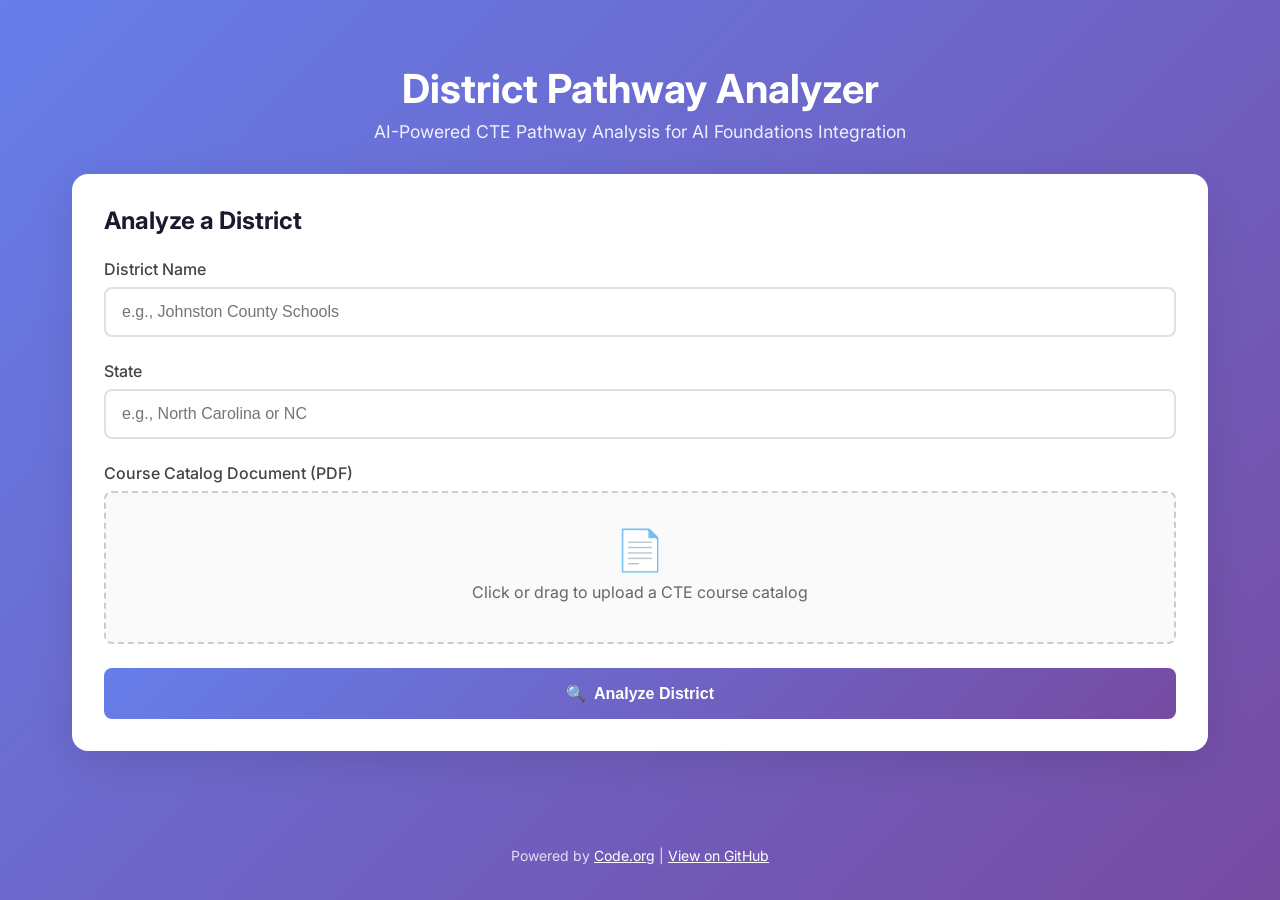
==== src/district_pathway_analyzer/web/templates/index.html @ 2c7d286f "feat: Add web interface for District Pathway Analyzer Add a complete web interface using FastAPI tha" ====
<!DOCTYPE html>
<html lang="en">
<head>
    <meta charset="UTF-8">
    <meta name="viewport" content="width=device-width, initial-scale=1.0">
    <title>District Pathway Analyzer</title>
    <link href="https://fonts.googleapis.com/css2?family=Inter:wght@400;500;600;700&display=swap" rel="stylesheet">
    <style>
        * {
            margin: 0;
            padding: 0;
            box-sizing: border-box;
        }

        body {
            font-family: 'Inter', -apple-system, BlinkMacSystemFont, 'Segoe UI', Roboto, sans-serif;
            background: linear-gradient(135deg, #667eea 0%, #764ba2 100%);
            min-height: 100vh;
            color: #333;
        }

        .container {
            max-width: 1200px;
            margin: 0 auto;
            padding: 2rem;
        }

        header {
            text-align: center;
            padding: 2rem 0;
            color: white;
        }

        header h1 {
            font-size: 2.5rem;
            font-weight: 700;
            margin-bottom: 0.5rem;
        }

        header p {
            font-size: 1.1rem;
            opacity: 0.9;
        }

        .card {
            background: white;
            border-radius: 16px;
            box-shadow: 0 10px 40px rgba(0, 0, 0, 0.1);
            padding: 2rem;
            margin-bottom: 2rem;
        }

        .card h2 {
            color: #1a1a2e;
            margin-bottom: 1.5rem;
            font-size: 1.5rem;
            display: flex;
            align-items: center;
            gap: 0.5rem;
        }

        .form-group {
            margin-bottom: 1.5rem;
        }

        .form-group label {
            display: block;
            font-weight: 500;
            margin-bottom: 0.5rem;
            color: #444;
        }

        .form-group input[type="text"],
        .form-group select {
            width: 100%;
            padding: 0.875rem 1rem;
            border: 2px solid #e0e0e0;
            border-radius: 8px;
            font-size: 1rem;
            transition: border-color 0.2s, box-shadow 0.2s;
        }

        .form-group input[type="text"]:focus,
        .form-group select:focus {
            outline: none;
            border-color: #667eea;
            box-shadow: 0 0 0 3px rgba(102, 126, 234, 0.1);
        }

        .file-upload {
            border: 2px dashed #ccc;
            border-radius: 8px;
            padding: 2rem;
            text-align: center;
            cursor: pointer;
            transition: all 0.2s;
            background: #fafafa;
        }

        .file-upload:hover {
            border-color: #667eea;
            background: #f0f4ff;
        }

        .file-upload.has-file {
            border-color: #22c55e;
            background: #f0fdf4;
        }

        .file-upload input[type="file"] {
            display: none;
        }

        .file-upload-icon {
            font-size: 2.5rem;
            margin-bottom: 0.5rem;
        }

        .file-upload-text {
            color: #666;
        }

        .file-name {
            margin-top: 0.5rem;
            font-weight: 500;
            color: #22c55e;
        }

        .btn {
            display: inline-flex;
            align-items: center;
            justify-content: center;
            gap: 0.5rem;
            padding: 1rem 2rem;
            font-size: 1rem;
            font-weight: 600;
            border: none;
            border-radius: 8px;
            cursor: pointer;
            transition: all 0.2s;
        }

        .btn-primary {
            background: linear-gradient(135deg, #667eea 0%, #764ba2 100%);
            color: white;
            width: 100%;
        }

        .btn-primary:hover {
            transform: translateY(-2px);
            box-shadow: 0 4px 20px rgba(102, 126, 234, 0.4);
        }

        .btn-primary:disabled {
            opacity: 0.6;
            cursor: not-allowed;
            transform: none;
        }

        /* Progress Section */
        .progress-section {
            display: none;
        }

        .progress-section.active {
            display: block;
        }

        .progress-bar-container {
            background: #e0e0e0;
            border-radius: 10px;
            height: 8px;
            overflow: hidden;
            margin-bottom: 1rem;
        }

        .progress-bar {
            height: 100%;
            background: linear-gradient(135deg, #667eea 0%, #764ba2 100%);
            border-radius: 10px;
            transition: width 0.3s ease;
            animation: pulse 2s infinite;
        }

        @keyframes pulse {
            0%, 100% { opacity: 1; }
            50% { opacity: 0.7; }
        }

        .progress-text {
            text-align: center;
            color: #666;
            font-size: 0.95rem;
        }

        .spinner {
            display: inline-block;
            width: 20px;
            height: 20px;
            border: 2px solid #e0e0e0;
            border-top-color: #667eea;
            border-radius: 50%;
            animation: spin 0.8s linear infinite;
        }

        @keyframes spin {
            to { transform: rotate(360deg); }
        }

        /* Results Section */
        .results-section {
            display: none;
        }

        .results-section.active {
            display: block;
        }

        .status-badge {
            display: inline-flex;
            align-items: center;
            gap: 0.5rem;
            padding: 0.5rem 1rem;
            border-radius: 20px;
            font-size: 0.875rem;
            font-weight: 500;
        }

        .status-badge.success {
            background: #dcfce7;
            color: #166534;
        }

        .status-badge.failed {
            background: #fef2f2;
            color: #991b1b;
        }

        .result-grid {
            display: grid;
            grid-template-columns: repeat(auto-fit, minmax(250px, 1fr));
            gap: 1.5rem;
            margin: 1.5rem 0;
        }

        .stat-card {
            background: #f8fafc;
            border-radius: 12px;
            padding: 1.25rem;
        }

        .stat-card .label {
            font-size: 0.875rem;
            color: #64748b;
            margin-bottom: 0.25rem;
        }

        .stat-card .value {
            font-size: 1.25rem;
            font-weight: 600;
            color: #1e293b;
        }

        .section-title {
            font-size: 1.1rem;
            font-weight: 600;
            color: #1e293b;
            margin: 1.5rem 0 1rem;
            padding-bottom: 0.5rem;
            border-bottom: 2px solid #e2e8f0;
        }

        .narrative-box {
            background: #f8fafc;
            border-left: 4px solid #667eea;
            padding: 1rem 1.25rem;
            border-radius: 0 8px 8px 0;
            margin: 1rem 0;
            line-height: 1.6;
        }

        .tag-list {
            display: flex;
            flex-wrap: wrap;
            gap: 0.5rem;
            margin: 0.5rem 0;
        }

        .tag {
            background: #e0e7ff;
            color: #3730a3;
            padding: 0.375rem 0.75rem;
            border-radius: 6px;
            font-size: 0.875rem;
        }

        .tag.opportunity {
            background: #dcfce7;
            color: #166534;
        }

        .tag.risk {
            background: #fef3c7;
            color: #92400e;
        }

        .course-table {
            width: 100%;
            border-collapse: collapse;
            margin: 1rem 0;
        }

        .course-table th,
        .course-table td {
            padding: 0.75rem 1rem;
            text-align: left;
            border-bottom: 1px solid #e2e8f0;
        }

        .course-table th {
            background: #f8fafc;
            font-weight: 600;
            color: #475569;
            font-size: 0.875rem;
        }

        .course-table tr:hover {
            background: #f8fafc;
        }

        .recommendation-card {
            background: linear-gradient(135deg, #667eea15 0%, #764ba215 100%);
            border: 2px solid #667eea40;
            border-radius: 12px;
            padding: 1.5rem;
            margin: 1rem 0;
        }

        .recommendation-card h4 {
            color: #4338ca;
            margin-bottom: 0.75rem;
            font-size: 1.1rem;
        }

        .confidence-badge {
            display: inline-block;
            padding: 0.25rem 0.75rem;
            border-radius: 12px;
            font-size: 0.75rem;
            font-weight: 600;
            text-transform: uppercase;
        }

        .confidence-badge.high {
            background: #dcfce7;
            color: #166534;
        }

        .confidence-badge.medium {
            background: #fef3c7;
            color: #92400e;
        }

        .confidence-badge.low {
            background: #fef2f2;
            color: #991b1b;
        }

        .error-box {
            background: #fef2f2;
            border: 1px solid #fecaca;
            border-radius: 8px;
            padding: 1rem;
            color: #991b1b;
            margin: 1rem 0;
        }

        .warning-box {
            background: #fef3c7;
            border: 1px solid #fde68a;
            border-radius: 8px;
            padding: 1rem;
            color: #92400e;
            margin: 1rem 0;
        }

        .reset-btn {
            background: #f1f5f9;
            color: #475569;
            padding: 0.75rem 1.5rem;
            border: none;
            border-radius: 8px;
            cursor: pointer;
            font-weight: 500;
            margin-top: 1rem;
        }

        .reset-btn:hover {
            background: #e2e8f0;
        }

        footer {
            text-align: center;
            padding: 2rem;
            color: rgba(255, 255, 255, 0.8);
            font-size: 0.875rem;
        }

        footer a {
            color: white;
        }

        @media (max-width: 768px) {
            .container {
                padding: 1rem;
            }

            header h1 {
                font-size: 1.75rem;
            }

            .card {
                padding: 1.5rem;
            }
        }
    </style>
</head>
<body>
    <div class="container">
        <header>
            <h1>District Pathway Analyzer</h1>
            <p>AI-Powered CTE Pathway Analysis for AI Foundations Integration</p>
        </header>

        <!-- Input Form -->
        <div class="card" id="input-section">
            <h2>Analyze a District</h2>
            <form id="analysis-form">
                <div class="form-group">
                    <label for="district_name">District Name</label>
                    <input type="text" id="district_name" name="district_name"
                           placeholder="e.g., Johnston County Schools" required>
                </div>

                <div class="form-group">
                    <label for="state">State</label>
                    <input type="text" id="state" name="state"
                           placeholder="e.g., North Carolina or NC" required>
                </div>

                <div class="form-group">
                    <label>Course Catalog Document (PDF)</label>
                    <div class="file-upload" id="file-upload">
                        <input type="file" id="document" name="document" accept=".pdf,.html,.htm">
                        <div class="file-upload-icon">📄</div>
                        <div class="file-upload-text">
                            Click or drag to upload a CTE course catalog
                        </div>
                        <div class="file-name" id="file-name"></div>
                    </div>
                </div>

                <button type="submit" class="btn btn-primary" id="submit-btn">
                    <span>🔍</span> Analyze District
                </button>
            </form>
        </div>

        <!-- Progress Section -->
        <div class="card progress-section" id="progress-section">
            <h2><span class="spinner"></span> Analysis in Progress</h2>
            <div class="progress-bar-container">
                <div class="progress-bar" id="progress-bar" style="width: 30%"></div>
            </div>
            <p class="progress-text" id="progress-text">Starting analysis...</p>
        </div>

        <!-- Results Section -->
        <div class="results-section" id="results-section">
            <!-- Results will be dynamically populated -->
        </div>
    </div>

    <footer>
        <p>Powered by <a href="https://code.org" target="_blank">Code.org</a> |
           <a href="https://github.com/code-dot-org" target="_blank">View on GitHub</a></p>
    </footer>

    <script>
        // State management
        let currentJobId = null;
        let pollInterval = null;

        // DOM Elements
        const form = document.getElementById('analysis-form');
        const inputSection = document.getElementById('input-section');
        const progressSection = document.getElementById('progress-section');
        const resultsSection = document.getElementById('results-section');
        const progressBar = document.getElementById('progress-bar');
        const progressText = document.getElementById('progress-text');
        const submitBtn = document.getElementById('submit-btn');
        const fileUpload = document.getElementById('file-upload');
        const fileInput = document.getElementById('document');
        const fileName = document.getElementById('file-name');

        // File upload handling
        fileUpload.addEventListener('click', () => fileInput.click());
        fileUpload.addEventListener('dragover', (e) => {
            e.preventDefault();
            fileUpload.style.borderColor = '#667eea';
        });
        fileUpload.addEventListener('dragleave', () => {
            fileUpload.style.borderColor = '#ccc';
        });
        fileUpload.addEventListener('drop', (e) => {
            e.preventDefault();
            fileUpload.style.borderColor = '#ccc';
            if (e.dataTransfer.files.length) {
                fileInput.files = e.dataTransfer.files;
                updateFileName();
            }
        });
        fileInput.addEventListener('change', updateFileName);

        function updateFileName() {
            if (fileInput.files.length) {
                fileName.textContent = fileInput.files[0].name;
                fileUpload.classList.add('has-file');
            } else {
                fileName.textContent = '';
                fileUpload.classList.remove('has-file');
            }
        }

        // Form submission
        form.addEventListener('submit', async (e) => {
            e.preventDefault();

            const formData = new FormData(form);

            try {
                submitBtn.disabled = true;
                submitBtn.innerHTML = '<span class="spinner"></span> Starting...';

                const response = await fetch('/api/analyze', {
                    method: 'POST',
                    body: formData
                });

                if (!response.ok) {
                    throw new Error('Failed to start analysis');
                }

                const data = await response.json();
                currentJobId = data.job_id;

                // Show progress section
                inputSection.style.display = 'none';
                progressSection.classList.add('active');
                resultsSection.classList.remove('active');

                // Start polling for status
                startPolling();

            } catch (error) {
                console.error('Error:', error);
                alert('Failed to start analysis: ' + error.message);
                submitBtn.disabled = false;
                submitBtn.innerHTML = '<span>🔍</span> Analyze District';
            }
        });

        function startPolling() {
            pollInterval = setInterval(async () => {
                try {
                    const response = await fetch(`/api/status/${currentJobId}`);
                    const data = await response.json();

                    progressText.textContent = data.progress;

                    if (data.status === 'running') {
                        progressBar.style.width = '60%';
                    } else if (data.status === 'completed') {
                        progressBar.style.width = '100%';
                        clearInterval(pollInterval);
                        setTimeout(() => showResults(data.result), 500);
                    } else if (data.status === 'failed') {
                        clearInterval(pollInterval);
                        showError(data.error);
                    }
                } catch (error) {
                    console.error('Polling error:', error);
                }
            }, 1000);
        }

        function showResults(result) {
            progressSection.classList.remove('active');
            resultsSection.classList.add('active');
            resultsSection.innerHTML = renderResults(result);
        }

        function showError(error) {
            progressSection.classList.remove('active');
            resultsSection.classList.add('active');
            resultsSection.innerHTML = `
                <div class="card">
                    <h2>Analysis Failed</h2>
                    <div class="error-box">
                        <strong>Error:</strong> ${error}
                    </div>
                    <button class="reset-btn" onclick="resetForm()">Try Again</button>
                </div>
            `;
        }

        function renderResults(result) {
            const isSuccess = result.pipeline_status === 'success';

            let html = `
                <div class="card">
                    <h2>
                        Analysis Results: ${result.district_name}, ${result.state}
                        <span class="status-badge ${isSuccess ? 'success' : 'failed'}">
                            ${isSuccess ? '✓ Complete' : '✗ Incomplete'}
                        </span>
                    </h2>
            `;

            if (result.errors && result.errors.length > 0) {
                html += `<div class="error-box"><strong>Errors:</strong><ul>`;
                result.errors.forEach(err => {
                    html += `<li>${err}</li>`;
                });
                html += `</ul></div>`;
            }

            if (result.warnings && result.warnings.length > 0) {
                html += `<div class="warning-box"><strong>Warnings:</strong><ul>`;
                result.warnings.forEach(warn => {
                    html += `<li>${warn.substring(0, 200)}...</li>`;
                });
                html += `</ul></div>`;
            }

            if (result.landscape) {
                html += `
                    <div class="result-grid">
                        <div class="stat-card">
                            <div class="label">Courses Found</div>
                            <div class="value">${result.landscape.course_count}</div>
                        </div>
                        <div class="stat-card">
                            <div class="label">Pathway Shape</div>
                            <div class="value">${formatValue(result.landscape.pathway_shape)}</div>
                        </div>
                        <div class="stat-card">
                            <div class="label">Entry Point</div>
                            <div class="value">${result.landscape.entry_point.course || 'Not identified'}</div>
                        </div>
                        <div class="stat-card">
                            <div class="label">Domain Coverage</div>
                            <div class="value">${formatValue(result.landscape.domain_coverage.pattern)}</div>
                        </div>
                    </div>

                    <h3 class="section-title">Landscape Summary</h3>
                    <div class="narrative-box">${result.landscape.landscape_summary}</div>

                    <h3 class="section-title">Identified Pathways</h3>
                    <div class="tag-list">
                        ${result.landscape.identified_pathways.map(p => `<span class="tag">${p}</span>`).join('')}
                    </div>
                `;
            }

            if (result.alignment) {
                html += `
                    <h3 class="section-title">Alignment Analysis</h3>
                    <div class="narrative-box">${result.alignment.narrative}</div>

                    <div class="result-grid">
                        <div class="stat-card">
                            <div class="label">Entry Timing</div>
                            <div class="value">${formatValue(result.alignment.profile.entry_timing)}</div>
                        </div>
                        <div class="stat-card">
                            <div class="label">Specialization</div>
                            <div class="value">${formatValue(result.alignment.profile.specialization)}</div>
                        </div>
                        <div class="stat-card">
                            <div class="label">Coherence</div>
                            <div class="value">${formatValue(result.alignment.profile.coherence)}</div>
                        </div>
                        <div class="stat-card">
                            <div class="label">AI Integration</div>
                            <div class="value">${formatValue(result.alignment.profile.ai_integration)}</div>
                        </div>
                    </div>

                    <h4 style="margin-top: 1rem; color: #166534;">Opportunities</h4>
                    <div class="tag-list">
                        ${result.alignment.opportunities.map(o => `<span class="tag opportunity">${o}</span>`).join('')}
                    </div>

                    ${result.alignment.risks.length > 0 ? `
                        <h4 style="margin-top: 1rem; color: #92400e;">Risk Considerations</h4>
                        <div class="tag-list">
                            ${result.alignment.risks.map(r => `<span class="tag risk">${r}</span>`).join('')}
                        </div>
                    ` : ''}
                `;
            }

            if (result.design) {
                html += `
                    <h3 class="section-title">Recommended Strategy</h3>
                    <div class="recommendation-card">
                        <h4>
                            ${formatValue(result.design.strategy)}
                            <span class="confidence-badge ${result.design.confidence}">${result.design.confidence}</span>
                        </h4>
                        <p><strong>AI Foundations Role:</strong> ${formatValue(result.design.role)}</p>
                        ${result.design.existing_course ? `<p><strong>Align with:</strong> ${result.design.existing_course}</p>` : ''}
                        <div class="narrative-box" style="margin-top: 1rem; background: white;">
                            ${result.design.narrative}
                        </div>
                    </div>

                    <div class="result-grid">
                        <div class="stat-card">
                            <div class="label">Grade Band</div>
                            <div class="value">${result.design.variables.grade_band}</div>
                        </div>
                        <div class="stat-card">
                            <div class="label">Credit Framing</div>
                            <div class="value">${result.design.variables.credit_framing}</div>
                        </div>
                        <div class="stat-card">
                            <div class="label">Entry Strength</div>
                            <div class="value">${formatValue(result.design.variables.entry_strength)}</div>
                        </div>
                    </div>

                    ${result.design.downstream_pathways.length > 0 ? `
                        <h3 class="section-title">Downstream Pathway Connections</h3>
                        <table class="course-table">
                            <thead>
                                <tr>
                                    <th>Pathway</th>
                                    <th>Relationship</th>
                                    <th>Courses</th>
                                </tr>
                            </thead>
                            <tbody>
                                ${result.design.downstream_pathways.map(dp => `
                                    <tr>
                                        <td>${dp.name}</td>
                                        <td>${formatValue(dp.relationship)}</td>
                                        <td>${dp.courses.slice(0, 3).join(', ')}${dp.courses.length > 3 ? '...' : ''}</td>
                                    </tr>
                                `).join('')}
                            </tbody>
                        </table>
                    ` : ''}

                    ${result.design.assumptions.length > 0 ? `
                        <h4 style="margin-top: 1rem;">Assumptions</h4>
                        <ul style="margin-left: 1.5rem; color: #64748b;">
                            ${result.design.assumptions.map(a => `<li>${a}</li>`).join('')}
                        </ul>
                    ` : ''}
                `;
            }

            if (result.landscape && result.landscape.courses) {
                html += `
                    <h3 class="section-title">Course Inventory (${result.landscape.courses.length} courses)</h3>
                    <table class="course-table">
                        <thead>
                            <tr>
                                <th>Course Title</th>
                                <th>Domain</th>
                                <th>Role</th>
                                <th>Confidence</th>
                            </tr>
                        </thead>
                        <tbody>
                            ${result.landscape.courses.map(c => `
                                <tr>
                                    <td>${c.title}</td>
                                    <td>${c.domain || '-'}</td>
                                    <td>${c.role ? formatValue(c.role) : '-'}</td>
                                    <td>${c.confidence}</td>
                                </tr>
                            `).join('')}
                        </tbody>
                    </table>
                `;
            }

            html += `
                    <button class="reset-btn" onclick="resetForm()">Analyze Another District</button>
                </div>
            `;

            return html;
        }

        function formatValue(value) {
            if (!value) return '-';
            return value
                .replace(/_/g, ' ')
                .replace(/\b\w/g, l => l.toUpperCase());
        }

        function resetForm() {
            currentJobId = null;
            if (pollInterval) clearInterval(pollInterval);

            form.reset();
            fileName.textContent = '';
            fileUpload.classList.remove('has-file');
            submitBtn.disabled = false;
            submitBtn.innerHTML = '<span>🔍</span> Analyze District';
            progressBar.style.width = '30%';

            inputSection.style.display = 'block';
            progressSection.classList.remove('active');
            resultsSection.classList.remove('active');
        }
    </script>
</body>
</html>
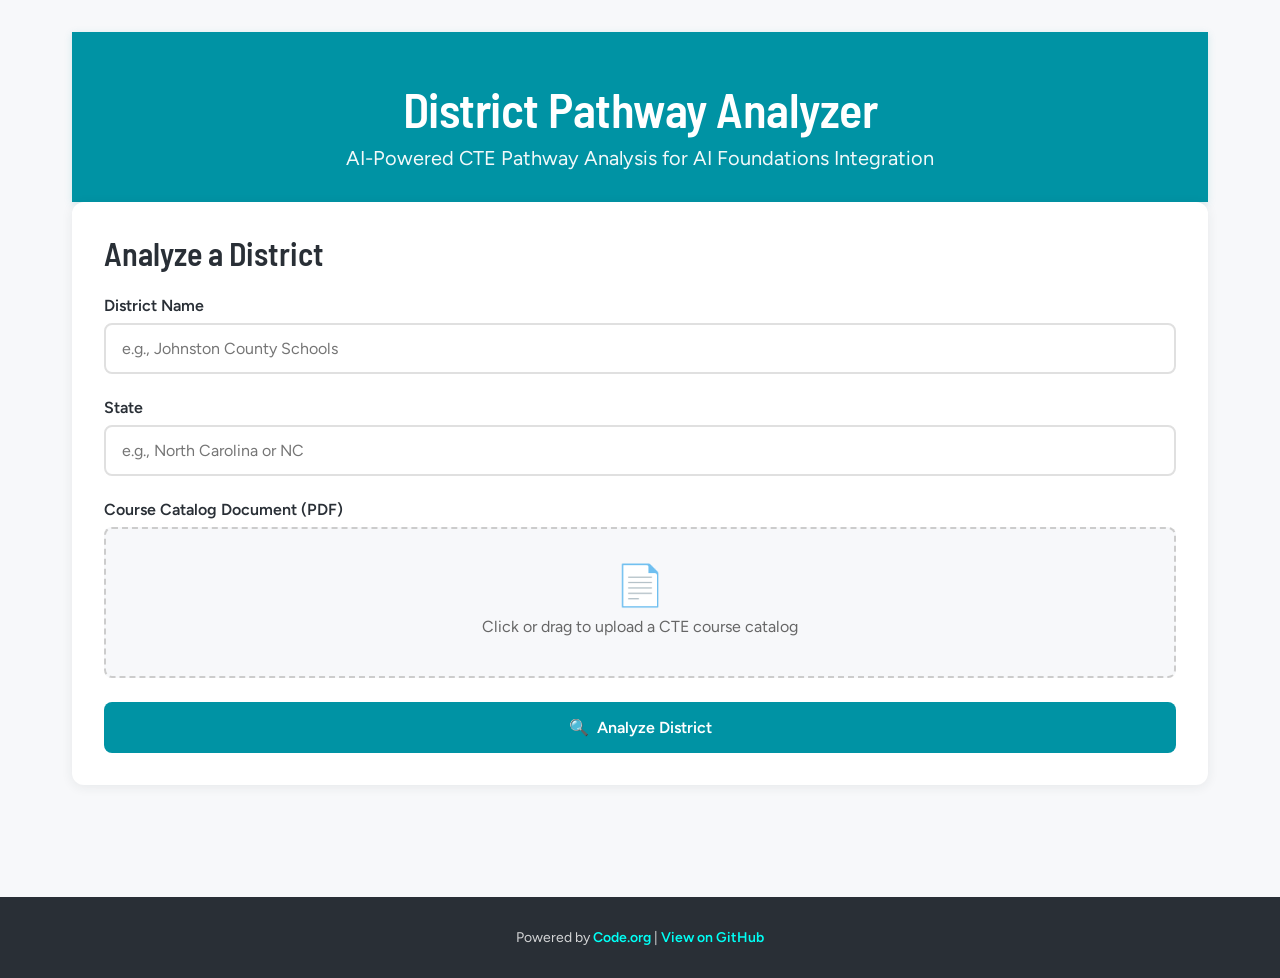
==== commit e7f809ab: "style: Apply Code.org brand guidelines to web interface and reports Update all HTML/CSS across the p" ====
--- a/src/district_pathway_analyzer/web/templates/index.html
+++ b/src/district_pathway_analyzer/web/templates/index.html
@@ -4,7 +4,7 @@
     <meta charset="UTF-8">
     <meta name="viewport" content="width=device-width, initial-scale=1.0">
     <title>District Pathway Analyzer</title>
-    <link href="https://fonts.googleapis.com/css2?family=Inter:wght@400;500;600;700&display=swap" rel="stylesheet">
+    <link href="https://fonts.googleapis.com/css2?family=Barlow+Semi+Condensed:wght@600&family=Figtree:wght@400;600&display=swap" rel="stylesheet">
     <style>
         * {
             margin: 0;
@@ -13,10 +13,10 @@
         }
 
         body {
-            font-family: 'Inter', -apple-system, BlinkMacSystemFont, 'Segoe UI', Roboto, sans-serif;
-            background: linear-gradient(135deg, #667eea 0%, #764ba2 100%);
+            font-family: 'Figtree', -apple-system, BlinkMacSystemFont, 'Segoe UI', Roboto, sans-serif;
+            background: #F7F8FA;
             min-height: 100vh;
-            color: #333;
+            color: #292F36;
         }
 
         .container {
@@ -27,33 +27,40 @@
 
         header {
             text-align: center;
-            padding: 2rem 0;
+            padding: 3rem 0 2rem;
+            background: #0093A4;
             color: white;
+            box-shadow: 0 2px 8px rgba(0, 147, 164, 0.15);
         }
 
         header h1 {
-            font-size: 2.5rem;
-            font-weight: 700;
+            font-family: 'Barlow Semi Condensed', sans-serif;
+            font-size: 48px;
+            font-weight: 600;
             margin-bottom: 0.5rem;
+            letter-spacing: -0.5px;
         }
 
         header p {
-            font-size: 1.1rem;
-            opacity: 0.9;
+            font-size: 20px;
+            font-weight: 400;
+            opacity: 0.95;
         }
 
         .card {
-            background: white;
-            border-radius: 16px;
-            box-shadow: 0 10px 40px rgba(0, 0, 0, 0.1);
+            background: #FFFFFF;
+            border-radius: 12px;
+            box-shadow: 0 2px 12px rgba(41, 47, 54, 0.08);
             padding: 2rem;
             margin-bottom: 2rem;
         }
 
         .card h2 {
-            color: #1a1a2e;
+            font-family: 'Barlow Semi Condensed', sans-serif;
+            color: #292F36;
             margin-bottom: 1.5rem;
-            font-size: 1.5rem;
+            font-size: 32px;
+            font-weight: 600;
             display: flex;
             align-items: center;
             gap: 0.5rem;
@@ -65,9 +72,9 @@
 
         .form-group label {
             display: block;
-            font-weight: 500;
+            font-weight: 600;
             margin-bottom: 0.5rem;
-            color: #444;
+            color: #292F36;
         }
 
         .form-group input[type="text"],
@@ -77,14 +84,15 @@
             border: 2px solid #e0e0e0;
             border-radius: 8px;
             font-size: 1rem;
+            font-family: 'Figtree', sans-serif;
             transition: border-color 0.2s, box-shadow 0.2s;
         }
 
         .form-group input[type="text"]:focus,
         .form-group select:focus {
             outline: none;
-            border-color: #667eea;
-            box-shadow: 0 0 0 3px rgba(102, 126, 234, 0.1);
+            border-color: #0093A4;
+            box-shadow: 0 0 0 3px rgba(0, 147, 164, 0.1);
         }
 
         .file-upload {
@@ -94,17 +102,17 @@
             text-align: center;
             cursor: pointer;
             transition: all 0.2s;
-            background: #fafafa;
+            background: #F7F8FA;
         }
 
         .file-upload:hover {
-            border-color: #667eea;
-            background: #f0f4ff;
+            border-color: #0093A4;
+            background: rgba(0, 147, 164, 0.05);
         }
 
         .file-upload.has-file {
-            border-color: #22c55e;
-            background: #f0fdf4;
+            border-color: #0093A4;
+            background: rgba(0, 147, 164, 0.1);
         }
 
         .file-upload input[type="file"] {
@@ -122,8 +130,8 @@
 
         .file-name {
             margin-top: 0.5rem;
-            font-weight: 500;
-            color: #22c55e;
+            font-weight: 600;
+            color: #0093A4;
         }
 
         .btn {
@@ -141,14 +149,17 @@
         }
 
         .btn-primary {
-            background: linear-gradient(135deg, #667eea 0%, #764ba2 100%);
+            background: #0093A4;
             color: white;
             width: 100%;
+            font-family: 'Figtree', sans-serif;
+            font-weight: 600;
         }
 
         .btn-primary:hover {
+            background: #007A89;
             transform: translateY(-2px);
-            box-shadow: 0 4px 20px rgba(102, 126, 234, 0.4);
+            box-shadow: 0 4px 16px rgba(0, 147, 164, 0.3);
         }
 
         .btn-primary:disabled {
@@ -176,7 +187,7 @@
 
         .progress-bar {
             height: 100%;
-            background: linear-gradient(135deg, #667eea 0%, #764ba2 100%);
+            background: linear-gradient(135deg, #0093A4 0%, #00FFF5 100%);
             border-radius: 10px;
             transition: width 0.3s ease;
             animation: pulse 2s infinite;
@@ -198,7 +209,7 @@
             width: 20px;
             height: 20px;
             border: 2px solid #e0e0e0;
-            border-top-color: #667eea;
+            border-top-color: #0093A4;
             border-radius: 50%;
             animation: spin 0.8s linear infinite;
         }
@@ -227,13 +238,13 @@
         }
 
         .status-badge.success {
-            background: #dcfce7;
-            color: #166534;
+            background: rgba(0, 147, 164, 0.15);
+            color: #0093A4;
         }
 
         .status-badge.failed {
-            background: #fef2f2;
-            color: #991b1b;
+            background: rgba(237, 96, 96, 0.15);
+            color: #ED6060;
         }
 
         .result-grid {
@@ -244,7 +255,8 @@
         }
 
         .stat-card {
-            background: #f8fafc;
+            background: #F7F8FA;
+            border: 1px solid #e0e0e0;
             border-radius: 12px;
             padding: 1.25rem;
         }
@@ -252,31 +264,35 @@
         .stat-card .label {
             font-size: 0.875rem;
             color: #64748b;
-            margin-bottom: 0.25rem;
+            margin-bottom: 0.5rem;
+            font-weight: 400;
         }
 
         .stat-card .value {
             font-size: 1.25rem;
             font-weight: 600;
-            color: #1e293b;
+            color: #292F36;
+            font-family: 'Barlow Semi Condensed', sans-serif;
         }
 
         .section-title {
-            font-size: 1.1rem;
-            font-weight: 600;
-            color: #1e293b;
+            font-family: 'Barlow Semi Condensed', sans-serif;
+            font-size: 1.5rem;
+            font-weight: 600;
+            color: #292F36;
             margin: 1.5rem 0 1rem;
             padding-bottom: 0.5rem;
-            border-bottom: 2px solid #e2e8f0;
+            border-bottom: 2px solid #0093A4;
         }
 
         .narrative-box {
-            background: #f8fafc;
-            border-left: 4px solid #667eea;
+            background: #F7F8FA;
+            border-left: 4px solid #0093A4;
             padding: 1rem 1.25rem;
             border-radius: 0 8px 8px 0;
             margin: 1rem 0;
             line-height: 1.6;
+            color: #292F36;
         }
 
         .tag-list {
@@ -287,21 +303,22 @@
         }
 
         .tag {
-            background: #e0e7ff;
-            color: #3730a3;
+            background: rgba(0, 147, 164, 0.15);
+            color: #0093A4;
             padding: 0.375rem 0.75rem;
             border-radius: 6px;
             font-size: 0.875rem;
+            font-weight: 500;
         }
 
         .tag.opportunity {
-            background: #dcfce7;
-            color: #166534;
+            background: rgba(140, 82, 186, 0.15);
+            color: #8C52BA;
         }
 
         .tag.risk {
-            background: #fef3c7;
-            color: #92400e;
+            background: rgba(237, 96, 96, 0.15);
+            color: #ED6060;
         }
 
         .course-table {
@@ -318,28 +335,30 @@
         }
 
         .course-table th {
-            background: #f8fafc;
-            font-weight: 600;
-            color: #475569;
+            background: #F7F8FA;
+            font-family: 'Barlow Semi Condensed', sans-serif;
+            font-weight: 600;
+            color: #292F36;
             font-size: 0.875rem;
         }
 
         .course-table tr:hover {
-            background: #f8fafc;
+            background: #F7F8FA;
         }
 
         .recommendation-card {
-            background: linear-gradient(135deg, #667eea15 0%, #764ba215 100%);
-            border: 2px solid #667eea40;
+            background: rgba(140, 82, 186, 0.05);
+            border: 2px solid rgba(140, 82, 186, 0.3);
             border-radius: 12px;
             padding: 1.5rem;
             margin: 1rem 0;
         }
 
         .recommendation-card h4 {
-            color: #4338ca;
+            font-family: 'Barlow Semi Condensed', sans-serif;
+            color: #8C52BA;
             margin-bottom: 0.75rem;
-            font-size: 1.1rem;
+            font-size: 1.25rem;
         }
 
         .confidence-badge {
@@ -352,62 +371,131 @@
         }
 
         .confidence-badge.high {
-            background: #dcfce7;
-            color: #166534;
+            background: rgba(0, 147, 164, 0.2);
+            color: #0093A4;
         }
 
         .confidence-badge.medium {
-            background: #fef3c7;
-            color: #92400e;
+            background: rgba(140, 82, 186, 0.2);
+            color: #8C52BA;
         }
 
         .confidence-badge.low {
-            background: #fef2f2;
-            color: #991b1b;
+            background: rgba(237, 96, 96, 0.2);
+            color: #ED6060;
         }
 
         .error-box {
-            background: #fef2f2;
-            border: 1px solid #fecaca;
+            background: rgba(237, 96, 96, 0.1);
+            border: 1px solid rgba(237, 96, 96, 0.3);
             border-radius: 8px;
             padding: 1rem;
-            color: #991b1b;
+            color: #ED6060;
             margin: 1rem 0;
         }
 
         .warning-box {
-            background: #fef3c7;
-            border: 1px solid #fde68a;
+            background: rgba(140, 82, 186, 0.1);
+            border: 1px solid rgba(140, 82, 186, 0.3);
             border-radius: 8px;
             padding: 1rem;
-            color: #92400e;
+            color: #8C52BA;
             margin: 1rem 0;
         }
 
         .reset-btn {
-            background: #f1f5f9;
-            color: #475569;
-            padding: 0.75rem 1.5rem;
+            background: #F7F8FA;
+            color: #292F36;
+            padding: 0.875rem 1.75rem;
+            border: 2px solid #e0e0e0;
+            border-radius: 8px;
+            cursor: pointer;
+            font-family: 'Figtree', sans-serif;
+            font-weight: 600;
+            font-size: 16px;
+            margin-top: 1rem;
+            transition: all 0.2s;
+        }
+
+        .reset-btn:hover {
+            background: #FFFFFF;
+            border-color: #0093A4;
+            color: #0093A4;
+        }
+
+        .download-btn {
+            background: #0093A4;
+            color: white;
+            padding: 0.875rem 1.75rem;
             border: none;
             border-radius: 8px;
             cursor: pointer;
-            font-weight: 500;
+            font-family: 'Figtree', sans-serif;
+            font-weight: 600;
+            font-size: 16px;
             margin-top: 1rem;
-        }
-
-        .reset-btn:hover {
-            background: #e2e8f0;
+            margin-right: 1rem;
+            text-decoration: none;
+            display: inline-flex;
+            align-items: center;
+            gap: 0.5rem;
+        }
+
+        .download-btn:hover {
+            background: #007A89;
+            transform: translateY(-2px);
+            box-shadow: 0 4px 16px rgba(0, 147, 164, 0.3);
+        }
+
+        .download-btn-comparison {
+            background: #8C52BA;
+            color: white;
+            padding: 0.875rem 1.75rem;
+            border: none;
+            border-radius: 8px;
+            cursor: pointer;
+            font-family: 'Figtree', sans-serif;
+            font-weight: 600;
+            font-size: 16px;
+            margin-top: 1rem;
+            margin-right: 1rem;
+            text-decoration: none;
+            display: inline-flex;
+            align-items: center;
+            gap: 0.5rem;
+        }
+
+        .download-btn-comparison:hover {
+            background: #7640A3;
+            transform: translateY(-2px);
+            box-shadow: 0 4px 16px rgba(140, 82, 186, 0.3);
+        }
+
+        .action-buttons {
+            display: flex;
+            flex-wrap: wrap;
+            gap: 1rem;
+            margin-top: 1.5rem;
         }
 
         footer {
             text-align: center;
             padding: 2rem;
+            background: #292F36;
             color: rgba(255, 255, 255, 0.8);
             font-size: 0.875rem;
+            margin-top: 3rem;
         }
 
         footer a {
-            color: white;
+            color: #00FFF5;
+            text-decoration: none;
+            font-weight: 600;
+            transition: color 0.2s;
+        }
+
+        footer a:hover {
+            color: #0093A4;
         }
 
         @media (max-width: 768px) {
@@ -507,7 +595,7 @@
         fileUpload.addEventListener('click', () => fileInput.click());
         fileUpload.addEventListener('dragover', (e) => {
             e.preventDefault();
-            fileUpload.style.borderColor = '#667eea';
+            fileUpload.style.borderColor = '#0093A4';
         });
         fileUpload.addEventListener('dragleave', () => {
             fileUpload.style.borderColor = '#ccc';
@@ -800,7 +888,15 @@
             }
 
             html += `
-                    <button class="reset-btn" onclick="resetForm()">Analyze Another District</button>
+                    <div class="action-buttons">
+                        <a href="/api/download/${currentJobId}" class="download-btn" download>
+                            <span>📄</span> Download Full Report (Markdown)
+                        </a>
+                        <a href="/api/view-comparison/${currentJobId}" class="download-btn-comparison" target="_blank">
+                            <span>🔀</span> View Pathway Comparison
+                        </a>
+                        <button class="reset-btn" onclick="resetForm()">Analyze Another District</button>
+                    </div>
                 </div>
             `;
 
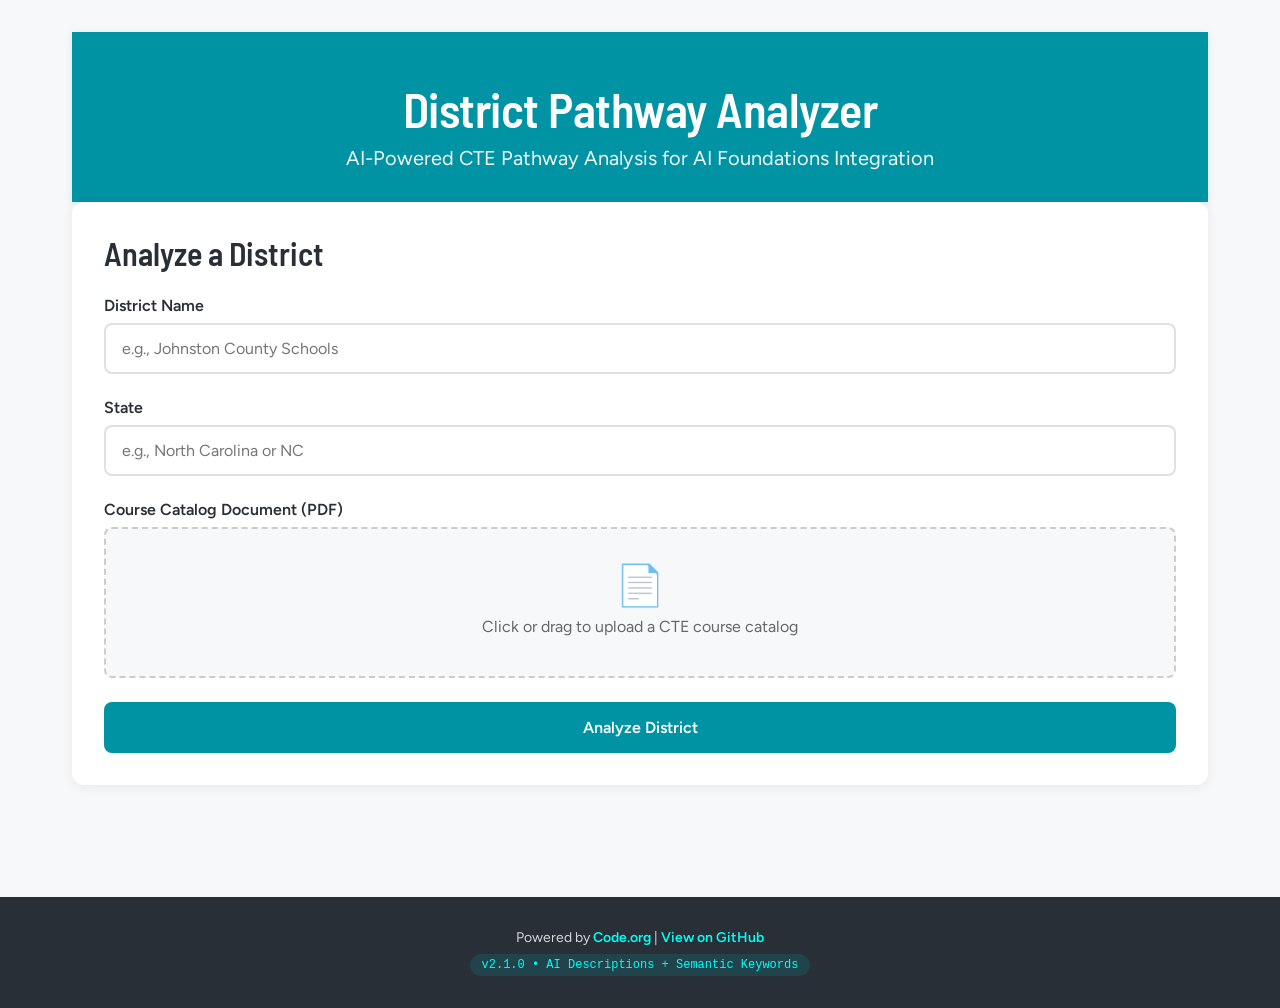
==== commit 92894fdc: "feat: Align domains with Advance CTE, rebuild AIF knowledge base, redesign semester cards - Align Di" ====
--- a/src/district_pathway_analyzer/web/templates/index.html
+++ b/src/district_pathway_analyzer/web/templates/index.html
@@ -498,6 +498,17 @@
             color: #0093A4;
         }
 
+        .version-badge {
+            display: inline-block;
+            background: rgba(0, 147, 164, 0.2);
+            color: #00FFF5;
+            padding: 0.25rem 0.75rem;
+            border-radius: 12px;
+            font-size: 0.75rem;
+            margin-top: 0.5rem;
+            font-family: 'Courier New', monospace;
+        }
+
         @media (max-width: 768px) {
             .container {
                 padding: 1rem;
@@ -549,7 +560,7 @@
                 </div>
 
                 <button type="submit" class="btn btn-primary" id="submit-btn">
-                    <span>🔍</span> Analyze District
+                    Analyze District
                 </button>
             </form>
         </div>
@@ -572,6 +583,7 @@
     <footer>
         <p>Powered by <a href="https://code.org" target="_blank">Code.org</a> |
            <a href="https://github.com/code-dot-org" target="_blank">View on GitHub</a></p>
+        <div class="version-badge">v2.1.0 • AI Descriptions + Semantic Keywords</div>
     </footer>
 
     <script>
@@ -654,7 +666,7 @@
                 console.error('Error:', error);
                 alert('Failed to start analysis: ' + error.message);
                 submitBtn.disabled = false;
-                submitBtn.innerHTML = '<span>🔍</span> Analyze District';
+                submitBtn.innerHTML = 'Analyze District';
             }
         });
 
@@ -918,7 +930,7 @@
             fileName.textContent = '';
             fileUpload.classList.remove('has-file');
             submitBtn.disabled = false;
-            submitBtn.innerHTML = '<span>🔍</span> Analyze District';
+            submitBtn.innerHTML = 'Analyze District';
             progressBar.style.width = '30%';
 
             inputSection.style.display = 'block';
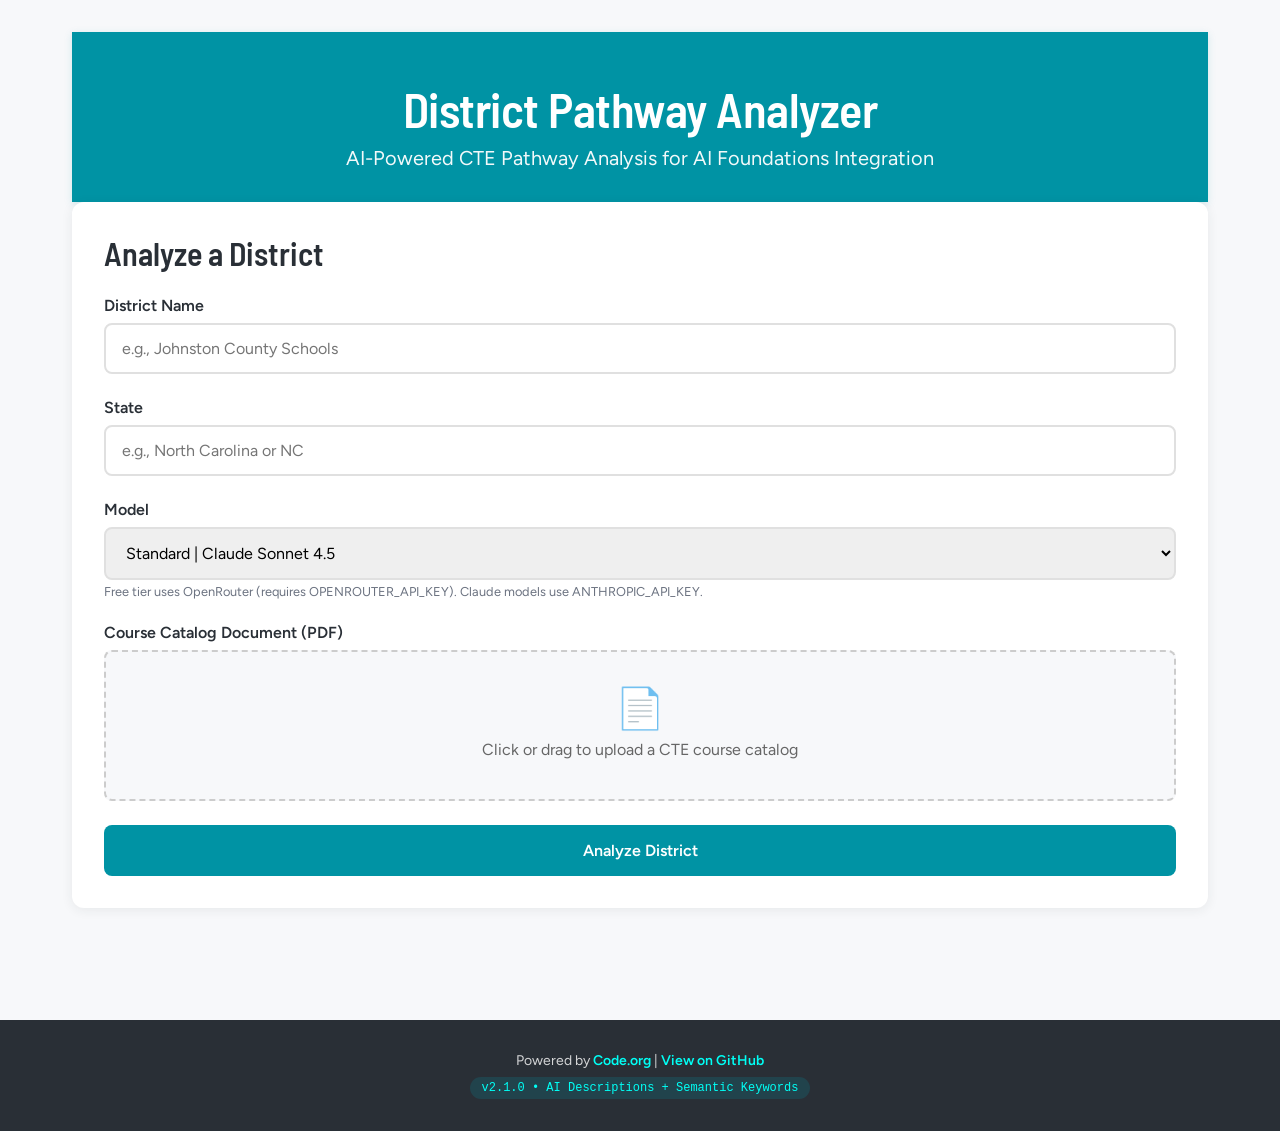
==== commit aa77a6d9: "Add model selection with OpenRouter free tier support Adds tiered model selector (Free/Budget/Standa" ====
--- a/src/district_pathway_analyzer/web/templates/index.html
+++ b/src/district_pathway_analyzer/web/templates/index.html
@@ -548,6 +548,16 @@
                 </div>
 
                 <div class="form-group">
+                    <label for="model">Model</label>
+                    <select id="model" name="model">
+                        <option value="" disabled>Loading models...</option>
+                    </select>
+                    <small style="color:#6b7280; font-size:0.8rem; margin-top:4px; display:block;">
+                        Free tier uses OpenRouter (requires OPENROUTER_API_KEY). Claude models use ANTHROPIC_API_KEY.
+                    </small>
+                </div>
+
+                <div class="form-group">
                     <label>Course Catalog Document (PDF)</label>
                     <div class="file-upload" id="file-upload">
                         <input type="file" id="document" name="document" accept=".pdf,.html,.htm">
@@ -590,6 +600,26 @@
         // State management
         let currentJobId = null;
         let pollInterval = null;
+
+        // Populate model selector from API
+        const DEFAULT_MODEL = 'claude-sonnet-4-5-20250929';
+        fetch('/api/models')
+            .then(r => r.json())
+            .then(models => {
+                const sel = document.getElementById('model');
+                sel.innerHTML = '';
+                models.forEach(m => {
+                    const opt = document.createElement('option');
+                    opt.value = m.id;
+                    opt.textContent = m.label;
+                    if (m.id === DEFAULT_MODEL) opt.selected = true;
+                    sel.appendChild(opt);
+                });
+            })
+            .catch(() => {
+                const sel = document.getElementById('model');
+                sel.innerHTML = '<option value="claude-sonnet-4-5-20250929">Standard | Claude Sonnet 4.5</option>';
+            });
 
         // DOM Elements
         const form = document.getElementById('analysis-form');
@@ -907,6 +937,9 @@
                         <a href="/api/view-comparison/${currentJobId}" class="download-btn-comparison" target="_blank">
                             <span>🔀</span> View Pathway Comparison
                         </a>
+                        <a href="/editor/${currentJobId}" class="download-btn" target="_blank" style="background: #292F36;">
+                            Edit Pathways
+                        </a>
                         <button class="reset-btn" onclick="resetForm()">Analyze Another District</button>
                     </div>
                 </div>
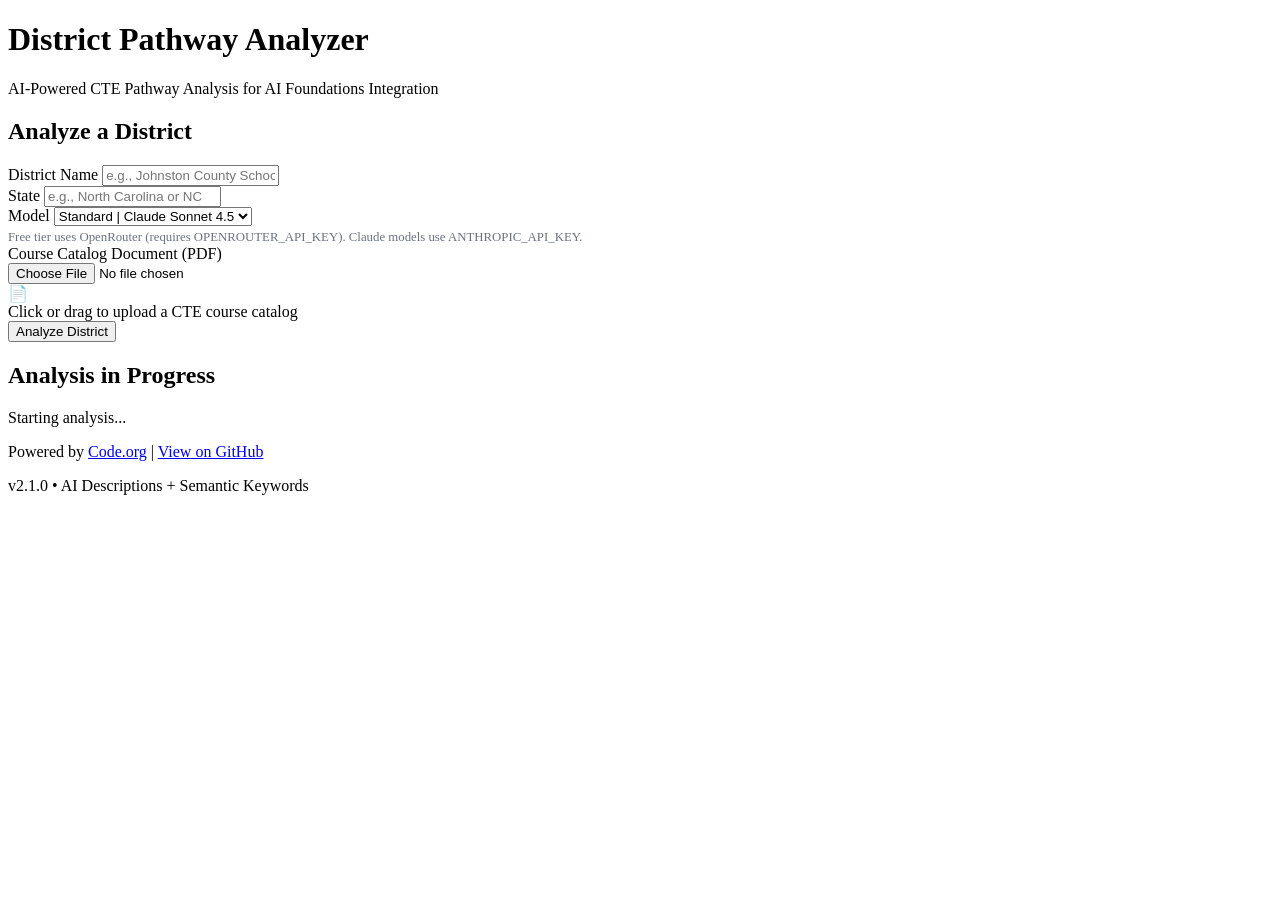
==== commit cb22c745: "Extract embedded CSS to static file for brand consistency Moves 525-line CSS block from index.html i" ====
--- a/src/district_pathway_analyzer/web/templates/index.html
+++ b/src/district_pathway_analyzer/web/templates/index.html
@@ -5,524 +5,7 @@
     <meta name="viewport" content="width=device-width, initial-scale=1.0">
     <title>District Pathway Analyzer</title>
     <link href="https://fonts.googleapis.com/css2?family=Barlow+Semi+Condensed:wght@600&family=Figtree:wght@400;600&display=swap" rel="stylesheet">
-    <style>
-        * {
-            margin: 0;
-            padding: 0;
-            box-sizing: border-box;
-        }
-
-        body {
-            font-family: 'Figtree', -apple-system, BlinkMacSystemFont, 'Segoe UI', Roboto, sans-serif;
-            background: #F7F8FA;
-            min-height: 100vh;
-            color: #292F36;
-        }
-
-        .container {
-            max-width: 1200px;
-            margin: 0 auto;
-            padding: 2rem;
-        }
-
-        header {
-            text-align: center;
-            padding: 3rem 0 2rem;
-            background: #0093A4;
-            color: white;
-            box-shadow: 0 2px 8px rgba(0, 147, 164, 0.15);
-        }
-
-        header h1 {
-            font-family: 'Barlow Semi Condensed', sans-serif;
-            font-size: 48px;
-            font-weight: 600;
-            margin-bottom: 0.5rem;
-            letter-spacing: -0.5px;
-        }
-
-        header p {
-            font-size: 20px;
-            font-weight: 400;
-            opacity: 0.95;
-        }
-
-        .card {
-            background: #FFFFFF;
-            border-radius: 12px;
-            box-shadow: 0 2px 12px rgba(41, 47, 54, 0.08);
-            padding: 2rem;
-            margin-bottom: 2rem;
-        }
-
-        .card h2 {
-            font-family: 'Barlow Semi Condensed', sans-serif;
-            color: #292F36;
-            margin-bottom: 1.5rem;
-            font-size: 32px;
-            font-weight: 600;
-            display: flex;
-            align-items: center;
-            gap: 0.5rem;
-        }
-
-        .form-group {
-            margin-bottom: 1.5rem;
-        }
-
-        .form-group label {
-            display: block;
-            font-weight: 600;
-            margin-bottom: 0.5rem;
-            color: #292F36;
-        }
-
-        .form-group input[type="text"],
-        .form-group select {
-            width: 100%;
-            padding: 0.875rem 1rem;
-            border: 2px solid #e0e0e0;
-            border-radius: 8px;
-            font-size: 1rem;
-            font-family: 'Figtree', sans-serif;
-            transition: border-color 0.2s, box-shadow 0.2s;
-        }
-
-        .form-group input[type="text"]:focus,
-        .form-group select:focus {
-            outline: none;
-            border-color: #0093A4;
-            box-shadow: 0 0 0 3px rgba(0, 147, 164, 0.1);
-        }
-
-        .file-upload {
-            border: 2px dashed #ccc;
-            border-radius: 8px;
-            padding: 2rem;
-            text-align: center;
-            cursor: pointer;
-            transition: all 0.2s;
-            background: #F7F8FA;
-        }
-
-        .file-upload:hover {
-            border-color: #0093A4;
-            background: rgba(0, 147, 164, 0.05);
-        }
-
-        .file-upload.has-file {
-            border-color: #0093A4;
-            background: rgba(0, 147, 164, 0.1);
-        }
-
-        .file-upload input[type="file"] {
-            display: none;
-        }
-
-        .file-upload-icon {
-            font-size: 2.5rem;
-            margin-bottom: 0.5rem;
-        }
-
-        .file-upload-text {
-            color: #666;
-        }
-
-        .file-name {
-            margin-top: 0.5rem;
-            font-weight: 600;
-            color: #0093A4;
-        }
-
-        .btn {
-            display: inline-flex;
-            align-items: center;
-            justify-content: center;
-            gap: 0.5rem;
-            padding: 1rem 2rem;
-            font-size: 1rem;
-            font-weight: 600;
-            border: none;
-            border-radius: 8px;
-            cursor: pointer;
-            transition: all 0.2s;
-        }
-
-        .btn-primary {
-            background: #0093A4;
-            color: white;
-            width: 100%;
-            font-family: 'Figtree', sans-serif;
-            font-weight: 600;
-        }
-
-        .btn-primary:hover {
-            background: #007A89;
-            transform: translateY(-2px);
-            box-shadow: 0 4px 16px rgba(0, 147, 164, 0.3);
-        }
-
-        .btn-primary:disabled {
-            opacity: 0.6;
-            cursor: not-allowed;
-            transform: none;
-        }
-
-        /* Progress Section */
-        .progress-section {
-            display: none;
-        }
-
-        .progress-section.active {
-            display: block;
-        }
-
-        .progress-bar-container {
-            background: #e0e0e0;
-            border-radius: 10px;
-            height: 8px;
-            overflow: hidden;
-            margin-bottom: 1rem;
-        }
-
-        .progress-bar {
-            height: 100%;
-            background: linear-gradient(135deg, #0093A4 0%, #00FFF5 100%);
-            border-radius: 10px;
-            transition: width 0.3s ease;
-            animation: pulse 2s infinite;
-        }
-
-        @keyframes pulse {
-            0%, 100% { opacity: 1; }
-            50% { opacity: 0.7; }
-        }
-
-        .progress-text {
-            text-align: center;
-            color: #666;
-            font-size: 0.95rem;
-        }
-
-        .spinner {
-            display: inline-block;
-            width: 20px;
-            height: 20px;
-            border: 2px solid #e0e0e0;
-            border-top-color: #0093A4;
-            border-radius: 50%;
-            animation: spin 0.8s linear infinite;
-        }
-
-        @keyframes spin {
-            to { transform: rotate(360deg); }
-        }
-
-        /* Results Section */
-        .results-section {
-            display: none;
-        }
-
-        .results-section.active {
-            display: block;
-        }
-
-        .status-badge {
-            display: inline-flex;
-            align-items: center;
-            gap: 0.5rem;
-            padding: 0.5rem 1rem;
-            border-radius: 20px;
-            font-size: 0.875rem;
-            font-weight: 500;
-        }
-
-        .status-badge.success {
-            background: rgba(0, 147, 164, 0.15);
-            color: #0093A4;
-        }
-
-        .status-badge.failed {
-            background: rgba(237, 96, 96, 0.15);
-            color: #ED6060;
-        }
-
-        .result-grid {
-            display: grid;
-            grid-template-columns: repeat(auto-fit, minmax(250px, 1fr));
-            gap: 1.5rem;
-            margin: 1.5rem 0;
-        }
-
-        .stat-card {
-            background: #F7F8FA;
-            border: 1px solid #e0e0e0;
-            border-radius: 12px;
-            padding: 1.25rem;
-        }
-
-        .stat-card .label {
-            font-size: 0.875rem;
-            color: #64748b;
-            margin-bottom: 0.5rem;
-            font-weight: 400;
-        }
-
-        .stat-card .value {
-            font-size: 1.25rem;
-            font-weight: 600;
-            color: #292F36;
-            font-family: 'Barlow Semi Condensed', sans-serif;
-        }
-
-        .section-title {
-            font-family: 'Barlow Semi Condensed', sans-serif;
-            font-size: 1.5rem;
-            font-weight: 600;
-            color: #292F36;
-            margin: 1.5rem 0 1rem;
-            padding-bottom: 0.5rem;
-            border-bottom: 2px solid #0093A4;
-        }
-
-        .narrative-box {
-            background: #F7F8FA;
-            border-left: 4px solid #0093A4;
-            padding: 1rem 1.25rem;
-            border-radius: 0 8px 8px 0;
-            margin: 1rem 0;
-            line-height: 1.6;
-            color: #292F36;
-        }
-
-        .tag-list {
-            display: flex;
-            flex-wrap: wrap;
-            gap: 0.5rem;
-            margin: 0.5rem 0;
-        }
-
-        .tag {
-            background: rgba(0, 147, 164, 0.15);
-            color: #0093A4;
-            padding: 0.375rem 0.75rem;
-            border-radius: 6px;
-            font-size: 0.875rem;
-            font-weight: 500;
-        }
-
-        .tag.opportunity {
-            background: rgba(140, 82, 186, 0.15);
-            color: #8C52BA;
-        }
-
-        .tag.risk {
-            background: rgba(237, 96, 96, 0.15);
-            color: #ED6060;
-        }
-
-        .course-table {
-            width: 100%;
-            border-collapse: collapse;
-            margin: 1rem 0;
-        }
-
-        .course-table th,
-        .course-table td {
-            padding: 0.75rem 1rem;
-            text-align: left;
-            border-bottom: 1px solid #e2e8f0;
-        }
-
-        .course-table th {
-            background: #F7F8FA;
-            font-family: 'Barlow Semi Condensed', sans-serif;
-            font-weight: 600;
-            color: #292F36;
-            font-size: 0.875rem;
-        }
-
-        .course-table tr:hover {
-            background: #F7F8FA;
-        }
-
-        .recommendation-card {
-            background: rgba(140, 82, 186, 0.05);
-            border: 2px solid rgba(140, 82, 186, 0.3);
-            border-radius: 12px;
-            padding: 1.5rem;
-            margin: 1rem 0;
-        }
-
-        .recommendation-card h4 {
-            font-family: 'Barlow Semi Condensed', sans-serif;
-            color: #8C52BA;
-            margin-bottom: 0.75rem;
-            font-size: 1.25rem;
-        }
-
-        .confidence-badge {
-            display: inline-block;
-            padding: 0.25rem 0.75rem;
-            border-radius: 12px;
-            font-size: 0.75rem;
-            font-weight: 600;
-            text-transform: uppercase;
-        }
-
-        .confidence-badge.high {
-            background: rgba(0, 147, 164, 0.2);
-            color: #0093A4;
-        }
-
-        .confidence-badge.medium {
-            background: rgba(140, 82, 186, 0.2);
-            color: #8C52BA;
-        }
-
-        .confidence-badge.low {
-            background: rgba(237, 96, 96, 0.2);
-            color: #ED6060;
-        }
-
-        .error-box {
-            background: rgba(237, 96, 96, 0.1);
-            border: 1px solid rgba(237, 96, 96, 0.3);
-            border-radius: 8px;
-            padding: 1rem;
-            color: #ED6060;
-            margin: 1rem 0;
-        }
-
-        .warning-box {
-            background: rgba(140, 82, 186, 0.1);
-            border: 1px solid rgba(140, 82, 186, 0.3);
-            border-radius: 8px;
-            padding: 1rem;
-            color: #8C52BA;
-            margin: 1rem 0;
-        }
-
-        .reset-btn {
-            background: #F7F8FA;
-            color: #292F36;
-            padding: 0.875rem 1.75rem;
-            border: 2px solid #e0e0e0;
-            border-radius: 8px;
-            cursor: pointer;
-            font-family: 'Figtree', sans-serif;
-            font-weight: 600;
-            font-size: 16px;
-            margin-top: 1rem;
-            transition: all 0.2s;
-        }
-
-        .reset-btn:hover {
-            background: #FFFFFF;
-            border-color: #0093A4;
-            color: #0093A4;
-        }
-
-        .download-btn {
-            background: #0093A4;
-            color: white;
-            padding: 0.875rem 1.75rem;
-            border: none;
-            border-radius: 8px;
-            cursor: pointer;
-            font-family: 'Figtree', sans-serif;
-            font-weight: 600;
-            font-size: 16px;
-            margin-top: 1rem;
-            margin-right: 1rem;
-            text-decoration: none;
-            display: inline-flex;
-            align-items: center;
-            gap: 0.5rem;
-        }
-
-        .download-btn:hover {
-            background: #007A89;
-            transform: translateY(-2px);
-            box-shadow: 0 4px 16px rgba(0, 147, 164, 0.3);
-        }
-
-        .download-btn-comparison {
-            background: #8C52BA;
-            color: white;
-            padding: 0.875rem 1.75rem;
-            border: none;
-            border-radius: 8px;
-            cursor: pointer;
-            font-family: 'Figtree', sans-serif;
-            font-weight: 600;
-            font-size: 16px;
-            margin-top: 1rem;
-            margin-right: 1rem;
-            text-decoration: none;
-            display: inline-flex;
-            align-items: center;
-            gap: 0.5rem;
-        }
-
-        .download-btn-comparison:hover {
-            background: #7640A3;
-            transform: translateY(-2px);
-            box-shadow: 0 4px 16px rgba(140, 82, 186, 0.3);
-        }
-
-        .action-buttons {
-            display: flex;
-            flex-wrap: wrap;
-            gap: 1rem;
-            margin-top: 1.5rem;
-        }
-
-        footer {
-            text-align: center;
-            padding: 2rem;
-            background: #292F36;
-            color: rgba(255, 255, 255, 0.8);
-            font-size: 0.875rem;
-            margin-top: 3rem;
-        }
-
-        footer a {
-            color: #00FFF5;
-            text-decoration: none;
-            font-weight: 600;
-            transition: color 0.2s;
-        }
-
-        footer a:hover {
-            color: #0093A4;
-        }
-
-        .version-badge {
-            display: inline-block;
-            background: rgba(0, 147, 164, 0.2);
-            color: #00FFF5;
-            padding: 0.25rem 0.75rem;
-            border-radius: 12px;
-            font-size: 0.75rem;
-            margin-top: 0.5rem;
-            font-family: 'Courier New', monospace;
-        }
-
-        @media (max-width: 768px) {
-            .container {
-                padding: 1rem;
-            }
-
-            header h1 {
-                font-size: 1.75rem;
-            }
-
-            .card {
-                padding: 1.5rem;
-            }
-        }
-    </style>
+    <link rel="stylesheet" href="/static/css/brand.css">
 </head>
 <body>
     <div class="container">
